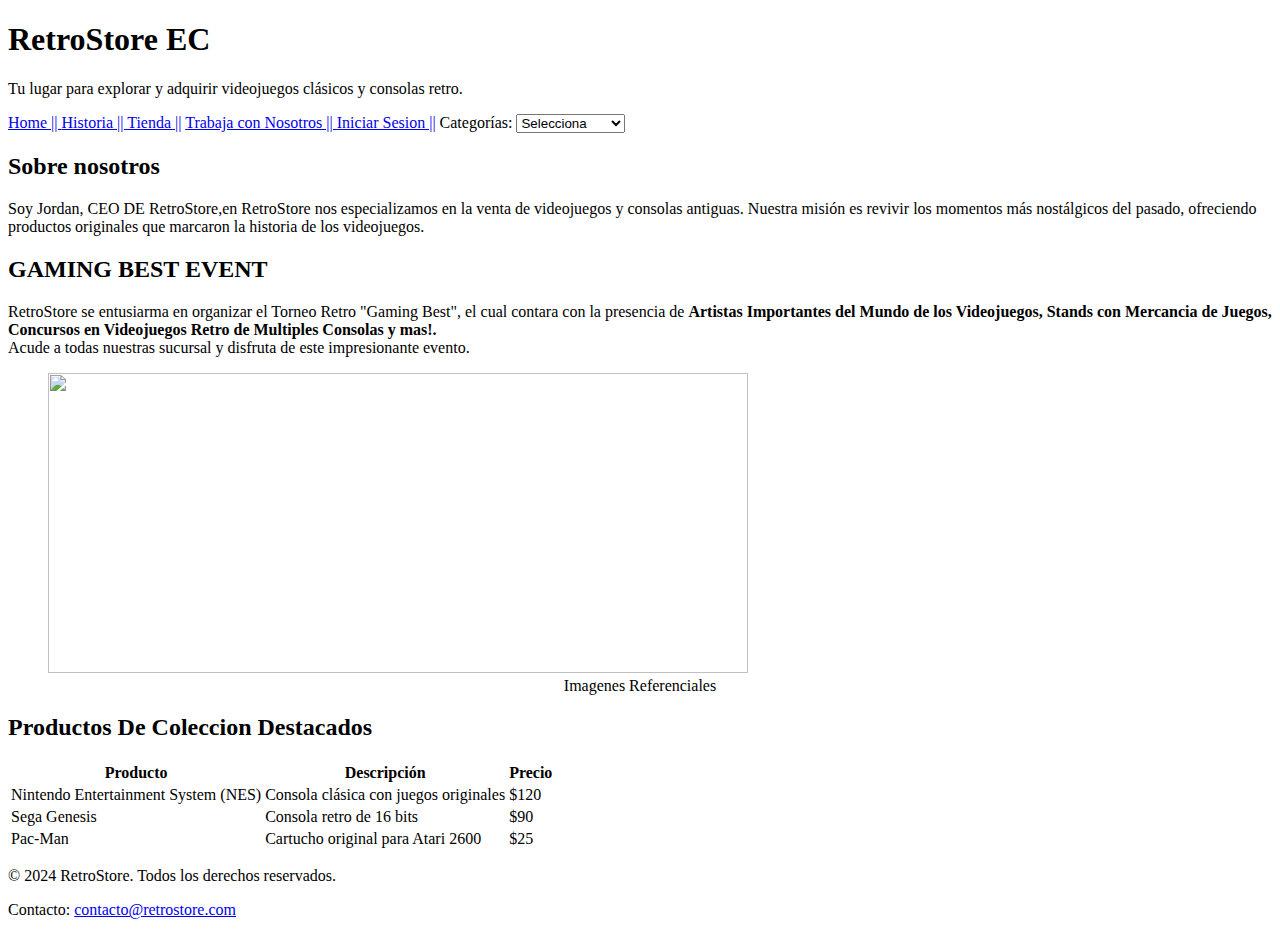
==== Proyecto Primer Parcial Pagina Web/HTML/index.html @ aca18cac "Proyecto" ====
<!DOCTYPE html>
<html lang="en">
<head>
    <meta charset="UTF-8">
    <meta name="viewport" content="width=device-width, initial-scale=1.0">
    <title>RetroStore || VideoJuegos Antiguos</title>
    <link rel="icon" type="image/jpg" href="/Imagenes/icon.jpg">
    <link rel="stylesheet" href="/CSS/styles_index.css">
    <link href="https://fonts.googleapis.com/css2?family=Orbitron:wght@400;700&display=swap" rel="stylesheet">

</head>

<body>
    <div class="quieto">
        <header>
            <h1 class="Titulos">RetroStore EC</h1>
            <p>Tu lugar para explorar y adquirir videojuegos clásicos y consolas retro.</p>
        </header>
    
        <nav class="nav">
            <a href="index.html">Home || </a>
            <a href="https://www.fib.upc.edu/retro-informatica/historia/videojocs.html" target="_blank">Historia || </a>
            <a href="/HTML/tienda.html" target="_blank"> Tienda  ||</a>
            <a href="/HTML/empleo.html" target="_blank"> Trabaja con Nosotros  || </a>
            <a href="/HTML/login.html" target="_blank"> Iniciar Sesion ||</a>
            <label for="categorias">Categorías:</label>
            <select id="categorias">
                <option value="" disabled selected>Selecciona</option>
                <option value="Acción">Acción</option>
                <option value="Aventura">Aventura</option>
                <option value="Mundo Abierto">Mundo Abierto</option>
                <option value="Deportes">Deportes</option>
            </select>
            
        </nav>
        
    </div>
 

    <section>
        <h2>Sobre nosotros</h2>
        <p>
            Soy Jordan, CEO DE RetroStore,en RetroStore nos especializamos en la venta de videojuegos y consolas antiguas. 
            Nuestra misión es revivir los momentos más nostálgicos del pasado, ofreciendo productos originales 
            que marcaron la historia de los videojuegos.
        </p>
    </section>
    <section>
        <h2>GAMING BEST EVENT</h2>
        <p>RetroStore se entusiarma en organizar el Torneo Retro "Gaming Best", el cual contara
        con la presencia de <strong>Artistas Importantes del Mundo de los Videojuegos, Stands con Mercancia de Juegos, Concursos 
        en Videojuegos Retro de Multiples Consolas y mas!.</strong>
        <br>
        Acude a todas nuestras sucursal y disfruta de este impresionante evento.
        </p>
        
        <figure>
            <img src="/Imagenes/publicidad.jpeg"  width="700" height="300">
           <center><figcaption>Imagenes Referenciales</figcaption></center> 
        </figure>
    
    </section>
  
</section>

    <section>
        <h2>Productos De Coleccion Destacados</h2>
        <table>
            <tr>
                <th>Producto</th>
                <th>Descripción</th>
                <th>Precio</th>
            </tr>
            <tr>
                <td>Nintendo Entertainment System (NES)</td>
                <td>Consola clásica con juegos originales</td>
                <td>$120</td>
            </tr>
            <tr>
                <td>Sega Genesis</td>
                <td>Consola retro de 16 bits</td>
                <td>$90</td>
            </tr>
            <tr>
                <td>Pac-Man</td>
                <td>Cartucho original para Atari 2600</td>
                <td>$25</td>
            </tr>
        </table>
    </section>

    <footer>
        <p>&copy; 2024 RetroStore. Todos los derechos reservados.</p>
        <p>Contacto: <a href="jordanoguaman09@hotmail.com">contacto@retrostore.com</a></p>
    </footer>
</body>
</html>
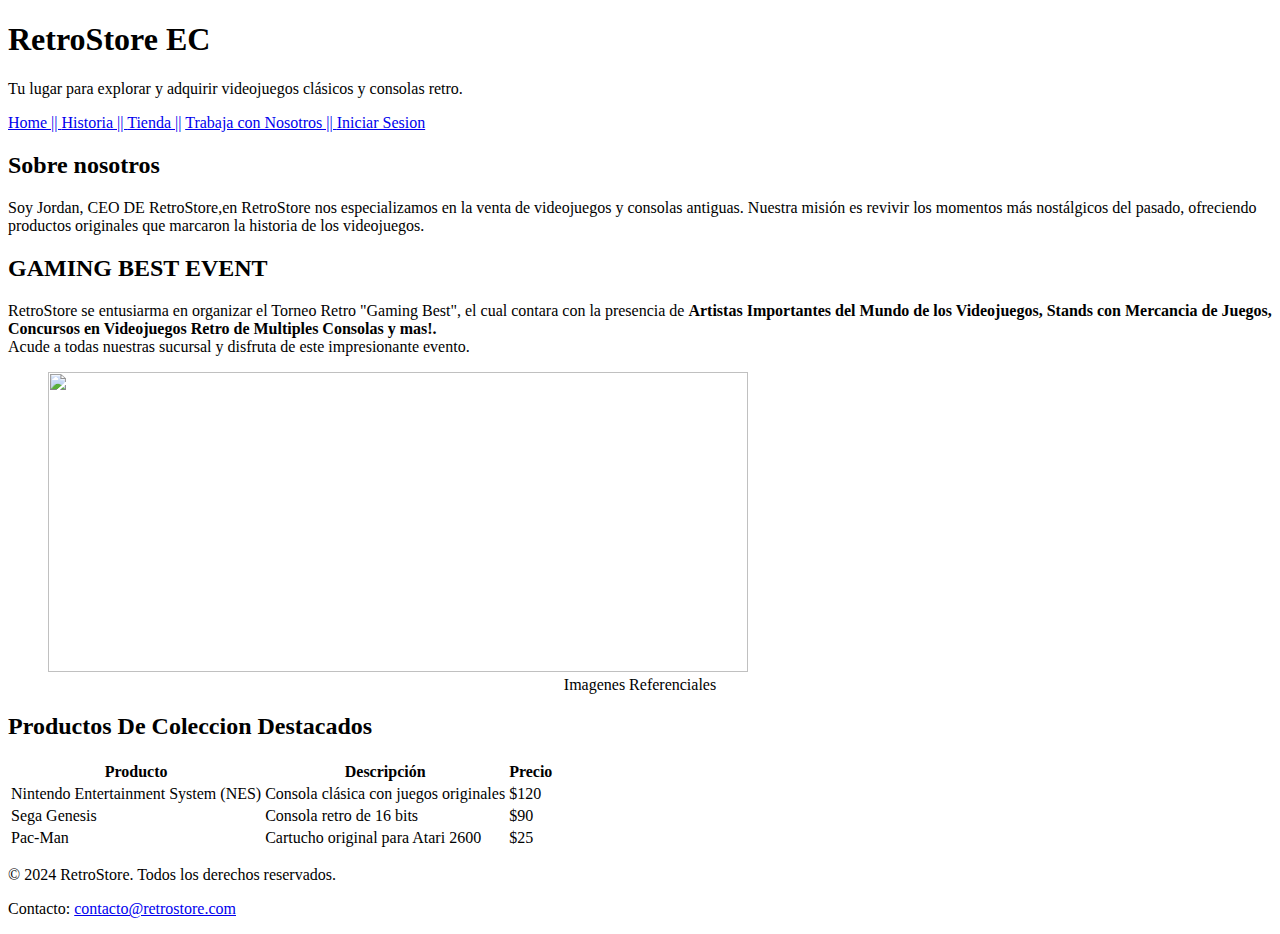
==== commit a67bc29b: "Inclusiond de Productos Tienda" ====
--- a/Proyecto Primer Parcial Pagina Web/HTML/index.html
+++ b/Proyecto Primer Parcial Pagina Web/HTML/index.html
@@ -21,16 +21,9 @@
             <a href="index.html">Home || </a>
             <a href="https://www.fib.upc.edu/retro-informatica/historia/videojocs.html" target="_blank">Historia || </a>
             <a href="/HTML/tienda.html" target="_blank"> Tienda  ||</a>
-            <a href="/HTML/empleo.html" target="_blank"> Trabaja con Nosotros  || </a>
-            <a href="/HTML/login.html" target="_blank"> Iniciar Sesion ||</a>
-            <label for="categorias">Categorías:</label>
-            <select id="categorias">
-                <option value="" disabled selected>Selecciona</option>
-                <option value="Acción">Acción</option>
-                <option value="Aventura">Aventura</option>
-                <option value="Mundo Abierto">Mundo Abierto</option>
-                <option value="Deportes">Deportes</option>
-            </select>
+            <a href="/HTML/empleo.html" target="_blank"> Trabaja con Nosotros   || </a>
+            <a href="/HTML/login.html" target="_blank"> Iniciar Sesion </a>
+     
             
         </nav>
         
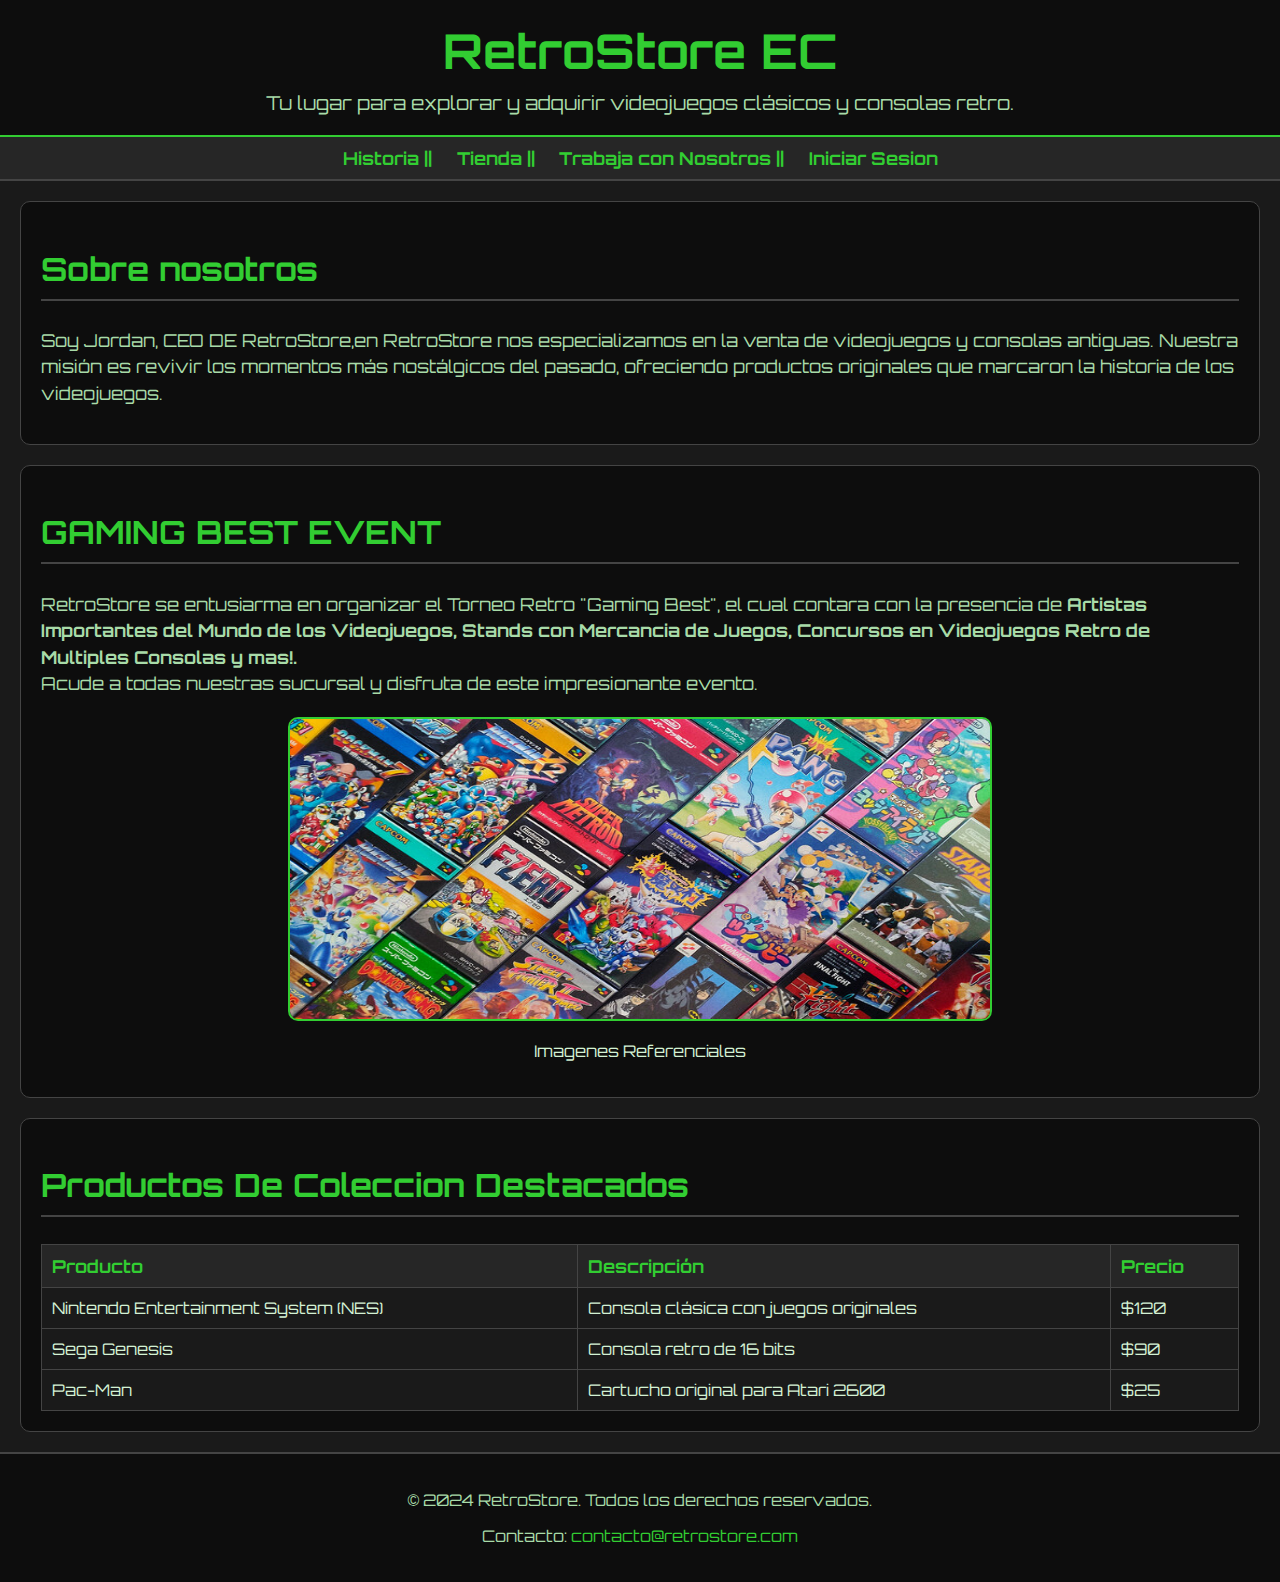
==== commit c9fbb5fb: "Arreglos en direcciones e inclusion de imagenes en tienda" ====
--- a/Proyecto Primer Parcial Pagina Web/HTML/index.html
+++ b/Proyecto Primer Parcial Pagina Web/HTML/index.html
@@ -4,8 +4,8 @@
     <meta charset="UTF-8">
     <meta name="viewport" content="width=device-width, initial-scale=1.0">
     <title>RetroStore || VideoJuegos Antiguos</title>
-    <link rel="icon" type="image/jpg" href="/Imagenes/icon.jpg">
-    <link rel="stylesheet" href="/CSS/styles_index.css">
+    <link rel="icon" type="image/jpg" href="../Imagenes/icon.jpg">
+    <link rel="stylesheet" href="../CSS/styles_index.css">
     <link href="https://fonts.googleapis.com/css2?family=Orbitron:wght@400;700&display=swap" rel="stylesheet">
 
 </head>
@@ -16,19 +16,14 @@
             <h1 class="Titulos">RetroStore EC</h1>
             <p>Tu lugar para explorar y adquirir videojuegos clásicos y consolas retro.</p>
         </header>
-    
         <nav class="nav">
-            <a href="index.html">Home || </a>
             <a href="https://www.fib.upc.edu/retro-informatica/historia/videojocs.html" target="_blank">Historia || </a>
-            <a href="/HTML/tienda.html" target="_blank"> Tienda  ||</a>
-            <a href="/HTML/empleo.html" target="_blank"> Trabaja con Nosotros   || </a>
-            <a href="/HTML/login.html" target="_blank"> Iniciar Sesion </a>
-     
-            
+            <a href="../HTML/tienda.html" target="_blank"> Tienda  ||</a>
+            <a href="../HTML/empleo.html" target="_blank"> Trabaja con Nosotros   || </a>
+            <a href="../HTML/login.html" target="_blank"> Iniciar Sesion </a>
         </nav>
         
     </div>
- 
 
     <section>
         <h2>Sobre nosotros</h2>
@@ -48,12 +43,11 @@
         </p>
         
         <figure>
-            <img src="/Imagenes/publicidad.jpeg"  width="700" height="300">
-           <center><figcaption>Imagenes Referenciales</figcaption></center> 
+            <img src="../Imagenes/publicidad.jpeg"  width="700" height="300">
+            <center><figcaption>Imagenes Referenciales</figcaption></center> 
         </figure>
     
     </section>
-  
 </section>
 
     <section>
--- a/Proyecto Primer Parcial Pagina Web/CSS/styles_index.css
+++ b/Proyecto Primer Parcial Pagina Web/CSS/styles_index.css
@@ -0,0 +1,131 @@
+
+body {
+    font-family: 'Orbitron', sans-serif;
+    margin: 0;
+    padding: 0;
+    background-color: #1a1a1a;
+    color: #d4f1d4;
+}
+.quieto{
+    position: sticky;
+}
+header {
+    background-color: #0d0d0d;
+    text-align: center;
+    padding: 20px;
+    border-bottom: 2px solid #32cd32;
+    position: sticky;
+}
+
+header h1 {
+    font-size: 3em;
+    color: #32cd32;
+    margin: 0;
+}
+
+header p {
+    margin: 10px 0 0;
+    font-size: 1.2em;
+    color: #a8dba8;
+}
+
+nav {
+    background-color: #262626;
+    padding: 10px;
+    text-align: center;
+    border-bottom: 2px solid #444;
+    position: sticky;
+}
+
+nav a {
+    color: #32cd32;
+    text-decoration: none;
+    margin: 0 10px;
+    font-weight: bold;
+    font-size: 1.1em;
+}
+
+nav a:hover {
+    color: #d4f1d4;
+}
+
+nav label {
+    color: #32cd32;
+    font-weight: bold;
+    margin-right: 10px;
+}
+
+nav select {
+    padding: 5px;
+    border: 1px solid #444;
+    background-color: #1a1a1a;
+    color: #d4f1d4;
+}
+
+section {
+    margin: 20px;
+    padding: 20px;
+    background-color: #0d0d0d;
+    border-radius: 10px;
+    border: 1px solid #444;
+}
+
+section h2 {
+    font-size: 2em;
+    color: #32cd32;
+    border-bottom: 2px solid #444;
+    padding-bottom: 10px;
+}
+
+section p {
+    line-height: 1.5;
+    font-size: 1.1em;
+    color: #a8dba8;
+}
+
+section img {
+    display: block;
+    margin: 20px auto;
+    border-radius: 10px;
+    border: 2px solid #32cd32;
+}
+
+table {
+    width: 100%;
+    border-collapse: collapse;
+    margin-top: 20px;
+}
+
+table th, table td {
+    padding: 10px;
+    text-align: left;
+    border: 1px solid #444;
+}
+
+table th {
+    background-color: #262626;
+    color: #32cd32;
+    font-size: 1.1em;
+}
+
+table td {
+    background-color: #1a1a1a;
+    color: #d4f1d4;
+}
+
+footer {
+    text-align: center;
+    padding: 20px;
+    background-color: #0d0d0d;
+    color: #a8dba8;
+    border-top: 2px solid #444;
+}
+
+footer a {
+    color: #32cd32;
+    text-decoration: none;
+}
+
+footer a:hover {
+    text-decoration: underline;
+}
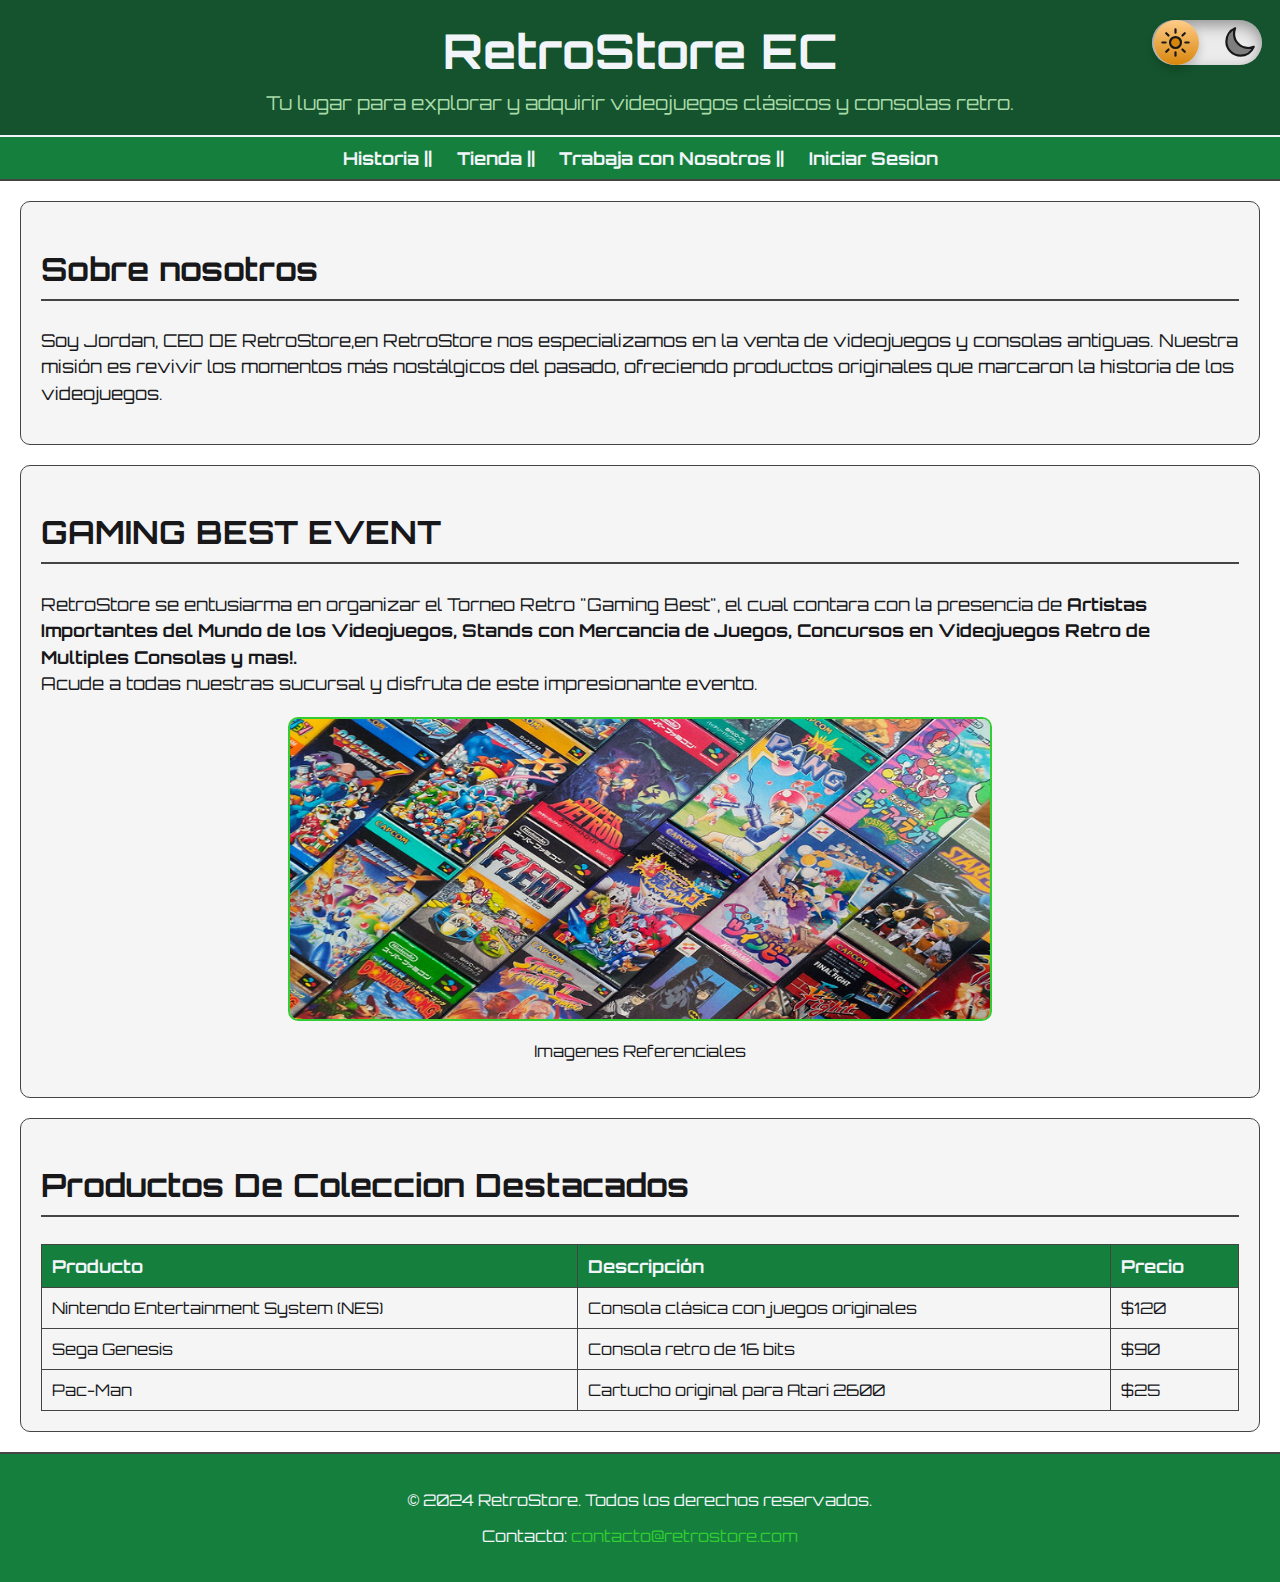
==== commit 1c194d73: "Dark-Mode Pago/Index" ====
--- a/Proyecto Primer Parcial Pagina Web/HTML/index.html
+++ b/Proyecto Primer Parcial Pagina Web/HTML/index.html
@@ -7,10 +7,16 @@
     <link rel="icon" type="image/jpg" href="../Imagenes/icon.jpg">
     <link rel="stylesheet" href="../CSS/styles_index.css">
     <link href="https://fonts.googleapis.com/css2?family=Orbitron:wght@400;700&display=swap" rel="stylesheet">
-
 </head>
 
 <body>
+    <input type="checkbox" id="darkmode-toggle"/>
+    <label for="darkmode-toggle">
+        <svg class="sun" xmlns="http://www.w3.org/2000/svg" fill="none" viewBox="0 0 24 24" stroke-width="1.5" stroke="currentColor">
+        <path stroke-linecap="round" stroke-linejoin="round" d="M12 3v2.25m6.364.386-1.591 1.591M21 12h-2.25m-.386 6.364-1.591-1.591M12 18.75V21m-4.773-4.227-1.591 1.591M5.25 12H3m4.227-4.773L5.636 5.636M15.75 12a3.75 3.75 0 1 1-7.5 0 3.75 3.75 0 0 1 7.5 0Z" /></svg>
+        <svg class="moon" xmlns="http://www.w3.org/2000/svg" fill="none" viewBox="0 0 24 24" stroke-width="1.5" stroke="currentColor" class="size-6">        <path stroke-linecap="round" stroke-linejoin="round" d="M21.752 15.002A9.72 9.72 0 0 1 18 15.75c-5.385 0-9.75-4.365-9.75-9.75 0-1.33.266-2.597.748-3.752A9.753 9.753 0 0 0 3 11.25C3 16.635 7.365 21 12.75 21a9.753 9.753 0 0 0 9.002-5.998Z" /></svg>
+    </label>
+    <div class="background">
     <div class="quieto">
         <header>
             <h1 class="Titulos">RetroStore EC</h1>
@@ -24,7 +30,6 @@
         </nav>
         
     </div>
-
     <section>
         <h2>Sobre nosotros</h2>
         <p>
@@ -75,10 +80,10 @@
             </tr>
         </table>
     </section>
-
     <footer>
         <p>&copy; 2024 RetroStore. Todos los derechos reservados.</p>
         <p>Contacto: <a href="jordanoguaman09@hotmail.com">contacto@retrostore.com</a></p>
     </footer>
+</div>
 </body>
 </html>
--- a/Proyecto Primer Parcial Pagina Web/CSS/styles_index.css
+++ b/Proyecto Primer Parcial Pagina Web/CSS/styles_index.css
@@ -1,25 +1,31 @@
+:root {
+    --primary-color : #f1f5f9;
+    --secondary-color : #18181b;
+}
 
 body {
     font-family: 'Orbitron', sans-serif;
     margin: 0;
     padding: 0;
-    background-color: #1a1a1a;
-    color: #d4f1d4;
-}
+    background-color: #f3f4f6;
+    color: var(--secondary-color);
+}
+
 .quieto{
     position: sticky;
 }
+
 header {
-    background-color: #0d0d0d;
+    background-color: #14532d;
     text-align: center;
     padding: 20px;
-    border-bottom: 2px solid #32cd32;
+    border-bottom: 2px solid var(--primary-color);
     position: sticky;
 }
 
 header h1 {
     font-size: 3em;
-    color: #32cd32;
+    color: var(--primary-color);
     margin: 0;
 }
 
@@ -30,7 +36,7 @@
 }
 
 nav {
-    background-color: #262626;
+    background-color: #15803d;
     padding: 10px;
     text-align: center;
     border-bottom: 2px solid #444;
@@ -38,7 +44,7 @@
 }
 
 nav a {
-    color: #32cd32;
+    color: var(--primary-color);
     text-decoration: none;
     margin: 0 10px;
     font-weight: bold;
@@ -46,7 +52,7 @@
 }
 
 nav a:hover {
-    color: #d4f1d4;
+    color: var(--secondary-color);
 }
 
 nav label {
@@ -65,14 +71,14 @@
 section {
     margin: 20px;
     padding: 20px;
-    background-color: #0d0d0d;
+    background-color: #f5f5f5;
     border-radius: 10px;
     border: 1px solid #444;
 }
 
 section h2 {
     font-size: 2em;
-    color: #32cd32;
+    color: var(--secondary-color);
     border-bottom: 2px solid #444;
     padding-bottom: 10px;
 }
@@ -80,7 +86,7 @@
 section p {
     line-height: 1.5;
     font-size: 1.1em;
-    color: #a8dba8;
+    color: var(--secondary-color);
 }
 
 section img {
@@ -103,21 +109,20 @@
 }
 
 table th {
-    background-color: #262626;
-    color: #32cd32;
+    background-color: #15803d;
+    color: var(--primary-color);
     font-size: 1.1em;
 }
 
 table td {
-    background-color: #1a1a1a;
-    color: #d4f1d4;
+    color: var(--secondary-color);
 }
 
 footer {
     text-align: center;
     padding: 20px;
-    background-color: #0d0d0d;
-    color: #a8dba8;
+    background-color: #15803d;
+    color: var(--primary-color);
     border-top: 2px solid #444;
 }
 
@@ -129,3 +134,148 @@
 footer a:hover {
     text-decoration: underline;
 }
+
+
+/*Boton Dark-Mode*/
+label {
+    width: 110px;
+    height: 45px;
+    position: absolute;
+    display: flex;
+    background: #ebebeb;
+    border-radius: 200px;
+    box-shadow: inset 0px 5px 15px rgba(0, 0, 0, 0.4), inset 0px -5px 15px rgb(255, 255, 255, 0.4);
+    cursor: pointer;
+    transition: 0.3s;
+    top: 20px;
+    left: 90%;
+    z-index: 1;
+}
+
+label::after {
+    content: "";
+    width: 45px;
+    height: 45px;
+    position: absolute;
+    top: 0;
+    left: 2px;
+    background: linear-gradient(180deg, #ffcc89, #d8860b);
+    border-radius: 180px;
+    box-shadow: 0px 5px 10px rgb(0, 0, 0, 0.2);
+    transition: 0.3s;
+}
+
+#darkmode-toggle {
+    width: 0;
+    height: 0;
+    visibility: hidden;
+    display: none;
+}
+
+input:checked + label {
+    background: #242424;
+}
+
+input:checked + label::after {
+    left: 100%;
+    transform: translateX(-100%);
+    background: linear-gradient(180deg, #777, #3a3a3a);
+    transition: 0.3s;
+}
+
+label:active::after {
+    width: 60px;
+}
+
+label svg {
+    position:absolute;
+    width: 35px;
+    top: 5px;
+    z-index: 100;
+}
+
+label svg.sun {
+    left: 6px;
+    fill: #d8860b;
+    transition: 0.02s;
+}
+
+label svg.moon {
+    left: 70px;
+    fill: #7e7e7e;
+    transition: 0.3s;
+}
+
+input:checked + label svg.sun {
+    fill: #7e7e7e;
+}
+
+input:checked + label svg.moon {
+    fill: #fff;
+}
+
+.background {
+    background: #fff;
+    z-index: -1;
+    position: grid;
+    transition: 0.3s;
+}
+
+input:checked ~ label ~ .background {
+    background: #1a1a1a;
+}
+
+input:checked ~ .background header {
+    background-color: #0d0d0d;
+    border-bottom: 2px solid #32cd32;
+}
+
+input:checked ~ .background header h1 {
+    color: #32cd32;
+}
+
+input:checked ~ .background header p {
+    color: var(--primary-color);
+}
+
+input:checked ~ .background nav {
+    background-color: #262626;
+}
+
+input:checked ~ .background nav a{
+    color: #32cd32;
+}
+
+input:checked ~ .background nav a:hover{
+    color: #d4f1d4;
+}
+
+input:checked ~ .background section {
+    background-color: #0d0d0d;
+}
+
+input:checked ~ .background section h2{
+    color: #32cd32;
+}
+
+input:checked ~ .background section p {
+    color: #a8dba8;
+}
+
+input:checked ~ .background table th {
+    background-color: #0d0d0d;
+    color: #32cd32;
+}
+
+input:checked ~ .background table td {
+    color: var(--primary-color)
+}
+
+input:checked ~ .background footer {
+    background-color: var(--secondary-color);
+    border-top: 2px solid #32cd32;
+}
+
+input:checked ~ .background footer a{
+    color: #32cd32;
+}